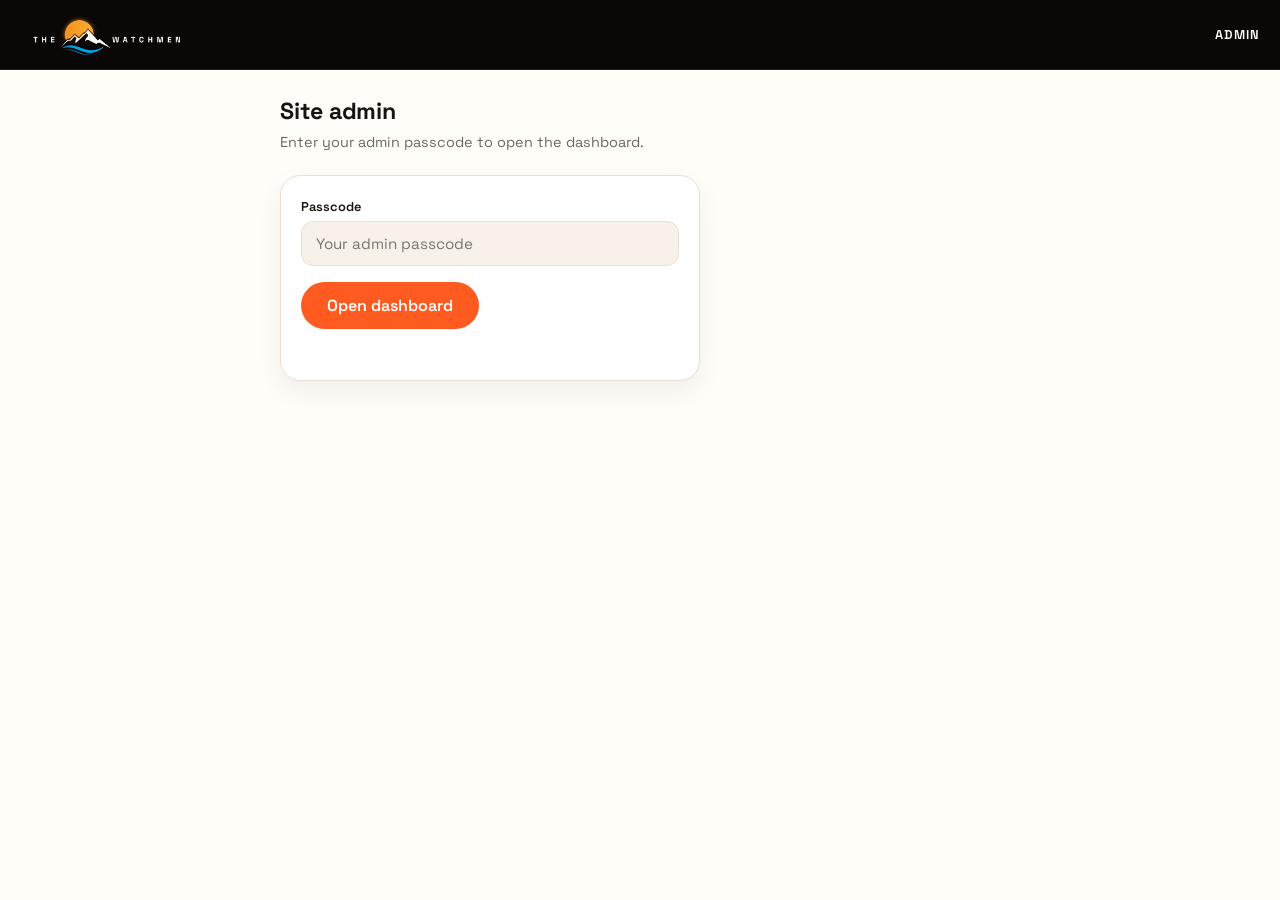
==== admin.html @ b91e2051 "Admin: passcode field as visible text (shared site passcode, not a personal password)" ====
<!DOCTYPE html>
<html lang="en">
<head>
<meta charset="UTF-8">
<meta name="viewport" content="width=device-width, initial-scale=1">
<meta name="robots" content="noindex,nofollow">
<title>Admin · Faith &amp; Fire Crusade</title>
<link rel="preconnect" href="https://fonts.googleapis.com">
<link rel="preconnect" href="https://fonts.gstatic.com" crossorigin>
<link href="https://fonts.googleapis.com/css2?family=Space+Grotesk:wght@400;500;600;700&display=swap" rel="stylesheet">
<style>
:root{--bg:#fffdf8;--ink:#161311;--muted:#6f665e;--line:#eadfd2;--ember:#ff5a1f;--soft:#f7f1e9}
*{margin:0;padding:0;box-sizing:border-box}
body{background:var(--bg);color:var(--ink);font-family:'Space Grotesk',sans-serif;-webkit-font-smoothing:antialiased}
.topbar{background:#0a0806;display:flex;align-items:center;justify-content:space-between;padding:14px 20px;border-bottom:1px solid rgba(255,255,255,.09)}
.topbar img{width:min(42vw,160px);height:auto;display:block}
.topbar .right{display:flex;align-items:center;gap:12px}
.topbar span{color:#fff;font-weight:600;font-size:.8rem;letter-spacing:.08em}
.topbar button{background:none;border:1px solid rgba(255,255,255,.28);color:#fff;border-radius:10px;padding:7px 14px;font-size:.78rem;font-weight:600;cursor:pointer;font-family:inherit}
.wrap{max-width:760px;margin:0 auto;padding:26px 20px 70px}
h1{font-size:1.45rem;font-weight:700;letter-spacing:-.01em}
.sub{color:var(--muted);font-size:.9rem;line-height:1.5;margin:6px 0 22px}
.card{background:#fff;border:1px solid var(--line);border-radius:20px;padding:22px 20px;box-shadow:0 10px 26px rgba(22,19,17,.06);margin-bottom:16px}
label{display:block;font-size:.8rem;font-weight:600;margin:14px 0 6px}
label:first-of-type{margin-top:0}
input,textarea{width:100%;border:1px solid var(--line);border-radius:12px;padding:12px 14px;font:inherit;font-size:.95rem;background:var(--soft);color:var(--ink)}
textarea{min-height:110px;resize:vertical;line-height:1.5}
button{font:inherit;font-weight:600;cursor:pointer;border:none;border-radius:999px;padding:13px 26px;background:var(--ink);color:#fff}
button.ember{background:var(--ember)}
button.mini{padding:7px 14px;font-size:.76rem;background:none;border:1px solid var(--line);color:var(--muted);border-radius:999px}
button.mini:hover{border-color:var(--ember);color:var(--ember)}
.status{margin-top:12px;font-size:.85rem;min-height:1.2em}
.status.ok{color:#1d7a3e}.status.err{color:#c2410c}
.tabs{display:flex;gap:8px;overflow-x:auto;padding:2px 0 4px;margin-bottom:20px}
.tab{border:1px solid var(--line);background:#fff;color:var(--muted);border-radius:999px;padding:9px 18px;font-size:.85rem;white-space:nowrap}
.tab.on{background:var(--ink);color:#fff;border-color:var(--ink)}
.stats{display:grid;grid-template-columns:repeat(2,1fr);gap:12px;margin-bottom:16px}
.stat{background:#fff;border:1px solid var(--line);border-radius:18px;padding:18px}
.stat b{display:block;font-size:2rem;letter-spacing:-.02em}
.stat span{font-size:.78rem;color:var(--muted);font-weight:600}
h2{font-size:1.02rem;font-weight:700;margin:26px 0 10px}
.feed{background:#fff;border:1px solid var(--line);border-radius:16px;padding:6px 16px}
.feed .row{display:flex;justify-content:space-between;gap:10px;padding:11px 0;border-bottom:1px solid var(--line);font-size:.88rem}
.feed .row:last-child{border-bottom:none}
.feed .who b{display:block}
.feed .when{color:var(--muted);font-size:.76rem;white-space:nowrap}
.bar{display:flex;gap:10px;align-items:center;flex-wrap:wrap;margin-bottom:12px}
.bar input{flex:1;min-width:180px}
.table-scroll{overflow-x:auto;border:1px solid var(--line);border-radius:16px;background:#fff}
table{border-collapse:collapse;width:100%;font-size:.84rem}
th{background:var(--soft);text-align:left;padding:10px 12px;font-size:.72rem;letter-spacing:.06em;text-transform:uppercase;color:var(--muted);white-space:nowrap}
td{padding:11px 12px;border-top:1px solid var(--line);vertical-align:top}
td.pr{min-width:180px;line-height:1.45}
td a{color:var(--ink);text-decoration:underline;text-underline-offset:2px}
.count{font-size:.78rem;color:var(--muted);margin-left:auto}
.trow{border:1px solid var(--line);border-radius:14px;padding:14px 16px;margin-bottom:10px;background:#fff}
.trow p{font-size:.9rem;line-height:1.5;margin-bottom:6px}
.trow .who{font-size:.76rem;color:var(--muted)}
.trow.hidden-row{opacity:.55}
.trow .actions{display:flex;gap:8px;justify-content:flex-end;margin-top:10px}
.count-hint{font-size:.74rem;color:var(--muted);text-align:right;margin-top:4px}
.empty{color:var(--muted);font-size:.85rem}
@media(min-width:640px){.stats{grid-template-columns:repeat(4,1fr)}}
</style>
</head>
<body>
<div class="topbar">
  <img src="assets/brand/logo.png" alt="The Watchmen Prayer Network International">
  <div class="right" id="topRight"><span>ADMIN</span></div>
</div>

<div id="gate" style="display:none">
  <div class="wrap">
    <h1>Site admin</h1>
    <p class="sub">Enter your admin passcode to open the dashboard.</p>
    <div class="card" style="max-width:420px">
      <label for="pc">Passcode</label>
      <input id="pc" type="text" autocomplete="off" spellcheck="false" placeholder="Your admin passcode" style="margin-bottom:16px">
      <button class="ember" id="go">Open dashboard</button>
      <div class="status" id="gateStatus"></div>
    </div>
  </div>
</div>

<div id="app" style="display:none">
  <div class="wrap">
    <div class="tabs" id="tabs">
      <button class="tab on" data-tab="ov">Overview</button>
      <button class="tab" data-tab="reg">Registrations</button>
      <button class="tab" data-tab="tst">Testimonies</button>
      <button class="tab" data-tab="ann">Announcement</button>
    </div>

    <section id="tab-ov">
      <div class="stats">
        <div class="stat"><b id="st-total">–</b><span>Registrations</span></div>
        <div class="stat"><b id="st-wa">–</b><span>On WhatsApp group</span></div>
        <div class="stat"><b id="st-pray">–</b><span>Prayer requests</span></div>
        <div class="stat"><b id="st-testi">–</b><span>Testimonies live</span></div>
      </div>
      <h2>Latest signups</h2>
      <div class="feed" id="feed"><div class="row"><span class="empty">Loading…</span></div></div>
    </section>

    <section id="tab-reg" style="display:none">
      <div class="card">
        <h2 style="margin:0 0 14px">Registrations</h2>
        <div class="bar">
          <input id="regSearch" type="text" placeholder="Search name, phone or prayer request…">
          <button class="mini" id="csv">Download CSV</button>
          <span class="count" id="regCount"></span>
        </div>
        <div class="table-scroll">
          <table>
            <thead><tr><th>#</th><th>Name</th><th>Phone</th><th>WhatsApp</th><th>Prayer request</th><th>Registered</th></tr></thead>
            <tbody id="regBody"></tbody>
          </table>
        </div>
        <div class="status" id="regStatus"></div>
      </div>
    </section>

    <section id="tab-tst" style="display:none">
      <div class="card">
        <h2 style="margin:0 0 4px">Post a testimony</h2>
        <label for="tbody">Testimony</label>
        <textarea id="tbody" placeholder="The story, told in the person's own words. How it started and how it ended."></textarea>
        <label for="tname">Person's name (optional)</label>
        <input id="tname" type="text" placeholder="e.g. Mrs Joy Okeke">
        <label for="tchurch">Church or city (optional)</label>
        <input id="tchurch" type="text" placeholder="e.g. Abraka">
        <div style="margin-top:16px"><button class="ember" id="tsave">Post to live site</button></div>
        <div class="status" id="tstatus"></div>
      </div>
      <h2>All testimonies</h2>
      <div id="tlist" class="empty">Loading…</div>
    </section>

    <section id="tab-ann" style="display:none">
      <div class="card">
        <h2 style="margin:0 0 4px">Announcement bar</h2>
        <p class="sub" style="margin-bottom:6px">The short line at the very top of the site. It updates live; visitors see the change on their next page load.</p>
        <label for="annc">Text (240 characters max)</label>
        <textarea id="annc" style="min-height:80px"></textarea>
        <div class="count-hint" id="anncCount"></div>
        <div style="margin-top:10px"><button class="ember" id="anncSave">Update the bar</button></div>
        <div class="status" id="anncStatus"></div>
      </div>
    </section>
  </div>
</div>

<script>
var SB='https://wyffeifapgjyndsickzw.supabase.co/rest/v1';
var K='sb_publishable_-l_aiV-1dwtGWg9wmm3vig_72yl4HgL';
var $=function(id){return document.getElementById(id)};
function esc(t){return (t||'').replace(/[&<>"]/g,function(c){return ({'&':'&amp;','<':'&lt;','>':'&gt;','"':'&quot;'})[c]})}
function H(){return {'apikey':K,'Authorization':'Bearer '+K,'Content-Type':'application/json'}}
function say(id,msg,ok){var el=$(id);el.textContent=msg;el.className='status '+(ok?'ok':'err')}
var PC=null, REGS=[], TESTIS=[];
function rpc(name,body){return fetch(SB+'/rpc/'+name,{method:'POST',headers:H(),body:JSON.stringify(body)}).then(function(r){return r.text().then(function(t){return {ok:r.ok,t:t}})})}
function badPC(t){return /bad passcode/i.test(t||'')}
function when(iso){var d=new Date(iso);return d?d.toLocaleDateString('en-GB',{day:'2-digit',month:'short'})+' '+d.toLocaleTimeString('en-GB',{hour:'2-digit',minute:'2-digit'}):''}

function login(){
  var v=$('pc').value.trim(); if(!v){say('gateStatus','Enter your passcode.');return}
  say('gateStatus','Opening…',true);
  rpc('list_registrations',{p_passcode:v}).then(function(res){
    if(res.ok){PC=v;sessionStorage.setItem('ffAdmin',PC);openApp()}
    else{var m='Wrong passcode.';try{m=JSON.parse(res.t).message}catch(e){}say('gateStatus',badPC(m)?'Wrong passcode.':m)}
  }).catch(function(){say('gateStatus','Could not reach the server. Check your connection.')});
}
function logout(){sessionStorage.removeItem('ffAdmin');location.reload()}
function openApp(){
  $('gate').style.display='none';$('app').style.display='block';
  $('topRight').innerHTML='<span>ADMIN</span><button id="out">Sign out</button>';
  $('out').addEventListener('click',logout);
  loadAll();
}
function loadAll(){
  rpc('list_registrations',{p_passcode:PC}).then(function(res){
    if(res.ok){try{REGS=JSON.parse(res.t)||[]}catch(e){REGS=[]}renderRegs();renderFeed()}
    else{var m='';try{m=JSON.parse(res.t).message}catch(e){}say('regStatus',badPC(m)?'Wrong passcode. Sign out and back in.':m)}
  }).catch(function(){say('regStatus','Could not load registrations.')});
  rpc('list_testimonies',{p_passcode:PC}).then(function(res){
    if(res.ok){try{TESTIS=JSON.parse(res.t)||[]}catch(e){TESTIS=[]}renderTestis()}
  }).catch(function(){});
  fetch(SB+'/site_meta?select=value&key=eq.announcement',{headers:{'apikey':K,'Authorization':'Bearer '+K}})
  .then(function(r){return r.ok?r.json():[]})
  .then(function(rows){var v=rows&&rows[0]&&rows[0].value;if(v!=null){$('annc').value=v;anncCount()}}).catch(function(){});
}
function anncCount(){$('anncCount').textContent=$('annc').value.length+' / 240'}
function renderStats(){
  $('st-total').textContent=REGS.length;
  $('st-wa').textContent=REGS.filter(function(r){return r.whatsapp_group===true}).length;
  $('st-pray').textContent=REGS.filter(function(r){return (r.prayer_request||'').trim()}).length;
  $('st-testi').textContent=TESTIS.filter(function(t){return t.approved}).length;
}
function renderFeed(){
  renderStats();
  var el=$('feed');
  if(!REGS.length){el.innerHTML='<div class="row"><span class="empty">No registrations yet. New signups appear here the moment someone registers.</span></div>';return}
  el.innerHTML=REGS.slice(0,5).map(function(r){
    return '<div class="row"><div class="who"><b>'+esc(r.full_name)+'</b>'+(r.prayer_request?'<span>Prayer: '+esc(r.prayer_request.slice(0,60))+(r.prayer_request.length>60?'…':'')+'</span>':'')+'</div><span class="when">'+when(r.created_at)+'</span></div>';
  }).join('');
}
function regFiltered(){
  var q=($('regSearch').value||'').toLowerCase();
  if(!q)return REGS;
  return REGS.filter(function(r){return ((r.full_name||'')+' '+(r.phone||'')+' '+(r.prayer_request||'')).toLowerCase().indexOf(q)>-1});
}
function renderRegs(){
  renderStats();
  var rows=regFiltered(), el=$('regBody');
  $('regCount').textContent=rows.length+(rows.length===1?' person':' people');
  if(!rows.length){el.innerHTML='<tr><td colspan="6" class="empty" style="border:none;padding:18px 12px">'+(REGS.length?'No match for that search.':'No registrations yet.')+'</td></tr>';return}
  el.innerHTML=rows.map(function(r,i){
    return '<tr><td>'+(i+1)+'</td><td><b>'+esc(r.full_name)+'</b></td><td><a href="tel:'+(r.phone||'').replace(/[^\d+]/g,'')+'">'+esc(r.phone)+'</a></td><td>'+(r.whatsapp_group===true?'Yes':'No')+'</td><td class="pr">'+esc(r.prayer_request||'—')+'</td><td>'+when(r.created_at)+'</td></tr>';
  }).join('');
}
function csv(){
  var q=function(v){return '"'+String(v==null?'':v).replace(/"/g,'""')+'"'};
  var lines=[['Name','Phone','WhatsApp group','Prayer request','Registered'].map(q).join(',')];
  REGS.forEach(function(r){lines.push([r.full_name,r.phone,r.whatsapp_group===true?'Yes':'No',r.prayer_request||'',r.created_at].map(q).join(','))});
  var a=document.createElement('a');
  a.href=URL.createObjectURL(new Blob(["\ufeff"+lines.join('\r\n')],{type:'text/csv'}));
  a.download='faithandfire-registrations.csv';a.click();
}
function renderTestis(){
  renderStats();
  var el=$('tlist');
  if(!TESTIS.length){el.innerHTML='Nothing posted yet. The site shows its placeholder cards until you post the first one.';el.className='empty';return}
  el.className='';
  el.innerHTML=TESTIS.map(function(t){
    return '<div class="trow'+(t.approved?'':' hidden-row')+'"><p>'+esc(t.body)+'</p><div class="who">'+esc(t.person_name||'Name withheld')+(t.church?' · '+esc(t.church):'')+' · '+when(t.created_at)+(t.approved?'':' · hidden from the site')+'</div><div class="actions"><button class="mini" data-tog="'+t.id+'">'+(t.approved?'Hide':'Show')+'</button><button class="mini" data-del="'+t.id+'">Delete</button></div></div>';
  }).join('');
}
function act(name,body,statusId,done){
  rpc(name,body).then(function(res){
    if(res.ok){done&&done(res)}
    else{var m='Something went wrong.';try{m=JSON.parse(res.t).message}catch(e){}
      say(statusId,badPC(m)?'Wrong passcode.':m)}
  }).catch(function(){say(statusId,'Could not reach the server. Check your connection.')});
}
$('go').addEventListener('click',login);
$('pc').addEventListener('keydown',function(e){if(e.key==='Enter')login()});
$('regSearch').addEventListener('input',renderRegs);
$('csv').addEventListener('click',csv);
$('annc').addEventListener('input',anncCount);
$('tsave').addEventListener('click',function(){
  var b=$('tbody').value.trim(); if(b.length<5){say('tstatus','The testimony text is too short.');return}
  say('tstatus','Posting…',true);
  act('add_testimony',{p_passcode:PC,p_body:b,p_name:$('tname').value.trim(),p_church:$('tchurch').value.trim()},'tstatus',function(){
    say('tstatus','Posted. It is live on the site now.',true);$('tbody').value='';
    rpc('list_testimonies',{p_passcode:PC}).then(function(res){if(res.ok){try{TESTIS=JSON.parse(res.t)||[]}catch(e){}renderTestis()}});
  });
});
$('tlist').addEventListener('click',function(e){
  var tog=e.target.closest('[data-tog]'),del=e.target.closest('[data-del]');if(!tog&&!del)return;
  if(del&&!confirm('Delete this testimony from the live site?'))return;
  if(tog){act('toggle_testimony',{p_passcode:PC,p_id:tog.getAttribute('data-tog')},'tstatus',function(){rpc('list_testimonies',{p_passcode:PC}).then(function(res){if(res.ok){try{TESTIS=JSON.parse(res.t)||[]}catch(e){}renderTestis()}})})}
  else{act('delete_testimony',{p_passcode:PC,p_id:del.getAttribute('data-del')},'tstatus',function(){say('tstatus','Deleted.',true);TESTIS=TESTIS.filter(function(t){return t.id!==del.getAttribute('data-del')});renderTestis()})}
});
$('anncSave').addEventListener('click',function(){
  say('anncStatus','Updating…',true);
  act('set_announcement',{p_passcode:PC,p_text:$('annc').value},'anncStatus',function(){say('anncStatus','Updated. The bar on the site now reads this.',true)});
});
$('tabs').addEventListener('click',function(e){
  var b=e.target.closest('.tab');if(!b)return;
  document.querySelectorAll('.tab').forEach(function(x){x.classList.toggle('on',x===b)});
  ['ov','reg','tst','ann'].forEach(function(id){$('tab-'+id).style.display=(id===b.getAttribute('data-tab'))?'block':'none'});
});
var saved=sessionStorage.getItem('ffAdmin');
if(saved){PC=saved;$('gate').style.display='none';openApp()}else{$('gate').style.display='block'}
</script>
</body>
</html>
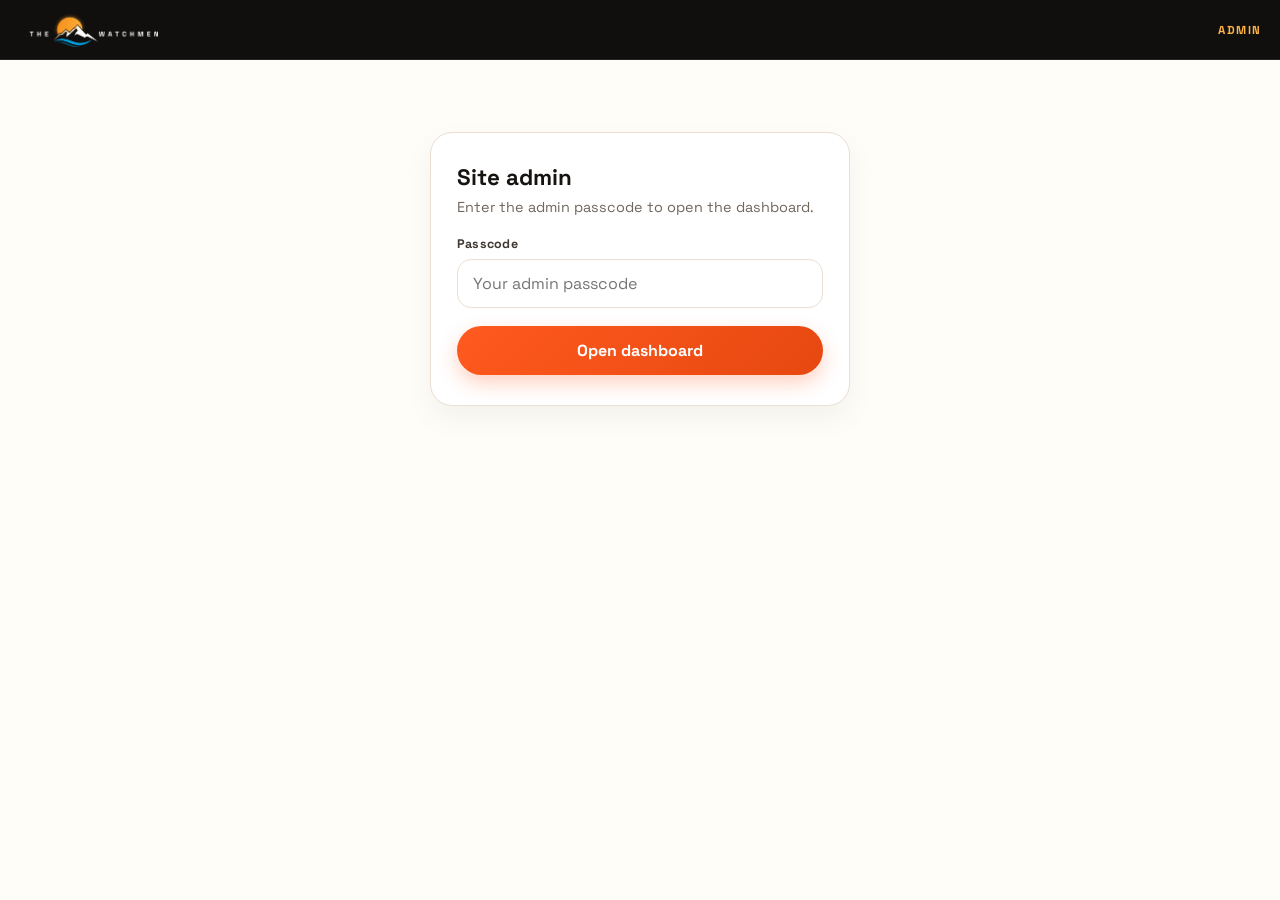
==== commit 2169d427: "Admin: full dashboard redesign - brand-matched UI, human slot names, mobile card registrations, stat" ====
--- a/admin.html
+++ b/admin.html
@@ -9,58 +9,140 @@
 <link rel="preconnect" href="https://fonts.gstatic.com" crossorigin>
 <link href="https://fonts.googleapis.com/css2?family=Space+Grotesk:wght@400;500;600;700&display=swap" rel="stylesheet">
 <style>
-:root{--bg:#fffdf8;--ink:#161311;--muted:#6f665e;--line:#eadfd2;--ember:#ff5a1f;--soft:#f7f1e9}
+:root{--bg:#fffdf8;--ink:#161311;--muted:#6f665e;--line:#eadfd2;--ember:#ff5a1f;--ember-deep:#e6480f;--gold:#ffb347;--soft:#f7f1e9;--topbar:60px}
 *{margin:0;padding:0;box-sizing:border-box}
+html{-webkit-text-size-adjust:100%}
 body{background:var(--bg);color:var(--ink);font-family:'Space Grotesk',sans-serif;-webkit-font-smoothing:antialiased}
-.topbar{background:#0a0806;display:flex;align-items:center;justify-content:space-between;padding:14px 20px;border-bottom:1px solid rgba(255,255,255,.09)}
-.topbar img{width:min(42vw,160px);height:auto;display:block}
+::selection{background:rgba(255,90,31,.18)}
+
+/* ---- top bar ---- */
+.topbar{position:sticky;top:0;z-index:60;background:rgba(10,8,6,.97);display:flex;align-items:center;justify-content:space-between;padding:10px 18px;border-bottom:1px solid rgba(255,255,255,.09);height:var(--topbar)}
+.topbar img{width:min(36vw,140px);height:auto;display:block}
 .topbar .right{display:flex;align-items:center;gap:12px}
-.topbar span{color:#fff;font-weight:600;font-size:.8rem;letter-spacing:.08em}
-.topbar button{background:none;border:1px solid rgba(255,255,255,.28);color:#fff;border-radius:10px;padding:7px 14px;font-size:.78rem;font-weight:600;cursor:pointer;font-family:inherit}
-.wrap{max-width:760px;margin:0 auto;padding:26px 20px 70px}
-h1{font-size:1.45rem;font-weight:700;letter-spacing:-.01em}
-.sub{color:var(--muted);font-size:.9rem;line-height:1.5;margin:6px 0 22px}
-.card{background:#fff;border:1px solid var(--line);border-radius:20px;padding:22px 20px;box-shadow:0 10px 26px rgba(22,19,17,.06);margin-bottom:16px}
-label{display:block;font-size:.8rem;font-weight:600;margin:14px 0 6px}
+.topbar span{color:#ffb347;font-weight:700;font-size:.72rem;letter-spacing:.14em}
+.topbar button{background:none;border:1px solid rgba(255,255,255,.3);color:#fff;border-radius:999px;padding:8px 16px;font-size:.78rem;font-weight:600;cursor:pointer;font-family:inherit;transition:.18s}
+.topbar button:hover{border-color:#fff}
+
+/* ---- page shell ---- */
+.wrap{max-width:840px;margin:0 auto;padding:24px 18px 90px}
+.pagehead h1{font-size:1.5rem;font-weight:700;letter-spacing:-.01em}
+.pagehead .sub{color:var(--muted);font-size:.88rem;margin-top:5px}
+.sub{color:var(--muted);font-size:.9rem;line-height:1.55}
+.card{background:#fff;border:1px solid var(--line);border-radius:22px;padding:24px 20px;box-shadow:0 12px 30px rgba(22,19,17,.05);margin-bottom:16px}
+label{display:block;font-size:.78rem;font-weight:700;letter-spacing:.02em;margin:16px 0 7px;color:#3d3730}
 label:first-of-type{margin-top:0}
-input,textarea{width:100%;border:1px solid var(--line);border-radius:12px;padding:12px 14px;font:inherit;font-size:.95rem;background:var(--soft);color:var(--ink)}
-textarea{min-height:110px;resize:vertical;line-height:1.5}
-button{font:inherit;font-weight:600;cursor:pointer;border:none;border-radius:999px;padding:13px 26px;background:var(--ink);color:#fff}
-button.ember{background:var(--ember)}
-button.mini{padding:7px 14px;font-size:.76rem;background:none;border:1px solid var(--line);color:var(--muted);border-radius:999px}
+input,textarea{width:100%;border:1.5px solid var(--line);border-radius:14px;padding:13px 15px;font:inherit;font-size:1rem;background:#fff;color:var(--ink);transition:border-color .15s, box-shadow .15s}
+input:focus,textarea:focus{outline:none;border-color:var(--ember);box-shadow:0 0 0 3px rgba(255,90,31,.14)}
+textarea{min-height:110px;resize:vertical;line-height:1.55}
+button{font:inherit;font-weight:700;cursor:pointer;border:none;border-radius:999px;padding:14px 28px;background:var(--ink);color:#fff;transition:transform .12s, box-shadow .18s, background .18s}
+button:active{transform:scale(.97)}
+button.ember{background:linear-gradient(135deg,var(--ember),var(--ember-deep));box-shadow:0 8px 20px rgba(255,90,31,.28)}
+button.ember:hover{box-shadow:0 10px 24px rgba(255,90,31,.4)}
+button.mini{padding:9px 15px;font-size:.78rem;background:none;border:1.5px solid var(--line);color:var(--muted);border-radius:999px;font-weight:600;min-height:38px}
 button.mini:hover{border-color:var(--ember);color:var(--ember)}
-.status{margin-top:12px;font-size:.85rem;min-height:1.2em}
-.status.ok{color:#1d7a3e}.status.err{color:#c2410c}
-.tabs{display:flex;gap:8px;overflow-x:auto;padding:2px 0 4px;margin-bottom:20px}
-.tab{border:1px solid var(--line);background:#fff;color:var(--muted);border-radius:999px;padding:9px 18px;font-size:.85rem;white-space:nowrap}
-.tab.on{background:var(--ink);color:#fff;border-color:var(--ink)}
-.stats{display:grid;grid-template-columns:repeat(2,1fr);gap:12px;margin-bottom:16px}
-.stat{background:#fff;border:1px solid var(--line);border-radius:18px;padding:18px}
-.stat b{display:block;font-size:2rem;letter-spacing:-.02em}
-.stat span{font-size:.78rem;color:var(--muted);font-weight:600}
-h2{font-size:1.02rem;font-weight:700;margin:26px 0 10px}
-.feed{background:#fff;border:1px solid var(--line);border-radius:16px;padding:6px 16px}
-.feed .row{display:flex;justify-content:space-between;gap:10px;padding:11px 0;border-bottom:1px solid var(--line);font-size:.88rem}
+button.upbtn{border-color:var(--ember);color:var(--ember-deep)}
+button.upbtn:hover{background:var(--ember);color:#fff}
+button.togbtn{border-color:#d9a53f;color:#9a6b12}
+button.togbtn:hover{border-color:#9a6b12;background:#fdf6e8;color:#9a6b12}
+button.delbtn{border-color:#e7b7ab;color:#b3400f}
+button.delbtn:hover{border-color:#b3400f;background:#fdf0e9;color:#b3400f}
+button:focus-visible{outline:2px solid var(--ember);outline-offset:2px}
+
+/* ---- status pills ---- */
+.status:empty{display:none}
+.status{margin-top:14px;font-size:.85rem;min-height:1.2em;display:inline-flex;align-items:flex-start;gap:8px;padding:10px 15px;border-radius:12px;line-height:1.4}
+.status.ok{background:#edf6ee;color:#1d7a3e}
+.status.err{background:#fdf0e9;color:#c2410c}
+.status.ok::before{content:'✓';font-weight:700}
+.status.err::before{content:'!';font-weight:700}
+
+/* ---- tabs ---- */
+.tabs{display:flex;gap:8px;overflow-x:auto;padding:10px 2px 12px;margin:0 -2px 18px;position:sticky;top:calc(var(--topbar) + 6px);background:linear-gradient(var(--bg) 78%,rgba(255,253,248,0));z-index:50;-webkit-overflow-scrolling:touch;scrollbar-width:none}
+.tabs::-webkit-scrollbar{display:none}
+.tab{flex:none;display:inline-flex;align-items:center;gap:7px;border:1.5px solid var(--line);background:#fff;color:var(--muted);border-radius:999px;padding:11px 18px;font-size:.87rem;font-weight:600;white-space:nowrap}
+.tab svg{width:15px;height:15px;flex:none;opacity:.85}
+.tab:hover{border-color:#c9bcb0;color:var(--ink)}
+.tab.on{background:var(--ink);color:#fff;border-color:var(--ink);box-shadow:0 6px 16px rgba(22,19,17,.18)}
+.tab.on svg{opacity:1}
+
+/* ---- overview ---- */
+.stats{display:grid;grid-template-columns:repeat(2,1fr);gap:12px;margin-bottom:8px}
+.stat{background:#fff;border:1px solid var(--line);border-radius:18px;padding:18px 18px 16px;position:relative;overflow:hidden}
+.stat::after{content:'';position:absolute;left:18px;right:auto;bottom:14px;width:26px;height:4px;border-radius:99px;background:var(--ember)}
+.stat:nth-child(2)::after{background:var(--gold)}
+.stat:nth-child(3)::after{background:#c9bcb0}
+.stat:nth-child(4)::after{background:#1d7a3e}
+.stat b{display:block;font-size:2.1rem;font-weight:700;letter-spacing:-.02em;line-height:1.1;margin-bottom:14px}
+.stat span{font-size:.72rem;color:var(--muted);font-weight:700;letter-spacing:.05em;text-transform:uppercase}
+.sechead{display:flex;align-items:baseline;justify-content:space-between;gap:12px;margin:26px 0 10px}
+h2{font-size:1.02rem;font-weight:700}
+.feed{background:#fff;border:1px solid var(--line);border-radius:18px;padding:6px 16px}
+.feed .row{display:flex;justify-content:space-between;gap:12px;padding:12px 0;border-bottom:1px solid var(--line);font-size:.88rem;align-items:baseline}
 .feed .row:last-child{border-bottom:none}
-.feed .who b{display:block}
-.feed .when{color:var(--muted);font-size:.76rem;white-space:nowrap}
+.feed .who b{display:block;font-size:.92rem}
+.feed .who span{color:var(--muted);font-size:.8rem}
+.feed .when{color:var(--muted);font-size:.74rem;white-space:nowrap}
+
+/* ---- registrations ---- */
 .bar{display:flex;gap:10px;align-items:center;flex-wrap:wrap;margin-bottom:12px}
 .bar input{flex:1;min-width:180px}
-.table-scroll{overflow-x:auto;border:1px solid var(--line);border-radius:16px;background:#fff}
+.table-scroll{overflow-x:auto;border:1px solid var(--line);border-radius:18px;background:#fff}
 table{border-collapse:collapse;width:100%;font-size:.84rem}
-th{background:var(--soft);text-align:left;padding:10px 12px;font-size:.72rem;letter-spacing:.06em;text-transform:uppercase;color:var(--muted);white-space:nowrap}
-td{padding:11px 12px;border-top:1px solid var(--line);vertical-align:top}
-td.pr{min-width:180px;line-height:1.45}
-td a{color:var(--ink);text-decoration:underline;text-underline-offset:2px}
-.count{font-size:.78rem;color:var(--muted);margin-left:auto}
-.trow{border:1px solid var(--line);border-radius:14px;padding:14px 16px;margin-bottom:10px;background:#fff}
-.trow p{font-size:.9rem;line-height:1.5;margin-bottom:6px}
-.trow .who{font-size:.76rem;color:var(--muted)}
-.trow.hidden-row{opacity:.55}
-.trow .actions{display:flex;gap:8px;justify-content:flex-end;margin-top:10px}
-.count-hint{font-size:.74rem;color:var(--muted);text-align:right;margin-top:4px}
+th{background:var(--soft);text-align:left;padding:11px 14px;font-size:.7rem;letter-spacing:.07em;text-transform:uppercase;color:var(--muted);white-space:nowrap}
+td{padding:12px 14px;border-top:1px solid var(--line);vertical-align:top}
+td.pr{min-width:180px;line-height:1.5}
+td a{color:var(--ember-deep);font-weight:600;text-decoration:underline;text-underline-offset:3px}
+.count{font-size:.78rem;color:var(--muted);font-weight:600}
 .empty{color:var(--muted);font-size:.85rem}
+
+/* ---- testimonies ---- */
+.trow{border:1px solid var(--line);border-radius:16px;padding:16px 18px;margin-bottom:10px;background:#fff}
+.trow p{font-size:.9rem;line-height:1.55;margin-bottom:8px}
+.trow .who{font-size:.75rem;color:var(--muted)}
+.trow.hidden-row{opacity:.55;background:var(--soft)}
+.trow .actions{display:flex;gap:8px;justify-content:flex-end;margin-top:12px}
+.count-hint{font-size:.74rem;color:var(--muted);text-align:right;margin-top:5px}
+
+/* ---- photos ---- */
+.pgrid{display:grid;grid-template-columns:repeat(2,1fr);gap:12px}
+.pcard{border:1px solid var(--line);border-radius:18px;padding:10px;background:#fff}
+.pcard img{width:100%;height:120px;object-fit:cover;border-radius:12px;background:var(--soft)}
+.pcard .pl{display:flex;justify-content:space-between;align-items:center;gap:8px;margin-top:9px;font-size:.8rem;font-weight:600;min-height:20px}
+.pcard .pl span{overflow:hidden;text-overflow:ellipsis;white-space:nowrap}
+.ovb{font-style:normal;font-size:.6rem;color:#1d7a3e;font-weight:700;letter-spacing:.05em;text-transform:uppercase;background:#edf6ee;border-radius:999px;padding:3px 8px;flex:none}
+.pcard .btns{display:flex;gap:6px;margin-top:9px}
+.pcard .btns button{padding:8px 12px;font-size:.74rem;border-radius:999px;flex:1}
+
+/* ---- shirt offer ---- */
+.chk{display:flex;align-items:center;gap:10px;margin:16px 0}
+.chk input{width:19px;height:19px;accent-color:var(--ember)}
+.chk label{margin:0;font-size:.9rem}
+.simgrow{display:flex;gap:12px;align-items:center;margin-top:2px}
+.simgrow img{width:110px;height:110px;object-fit:cover;border-radius:14px;background:var(--soft);border:1px solid var(--line)}
+
+/* ---- gate ---- */
+.gate-wrap{display:flex;justify-content:center;padding-top:8vh}
+.gate-card{max-width:420px;width:100%;text-align:left;padding:30px 26px}
+.gate-card h1{font-size:1.4rem;margin-bottom:4px}
+.gate-card .sub{margin-bottom:18px}
 @media(min-width:640px){.stats{grid-template-columns:repeat(4,1fr)}}
+
+/* ---- phones: registrations become cards ---- */
+@media(max-width:639px){
+ .table-scroll{border:none;background:none;overflow:visible}
+ table,tbody,tr,td{display:block;width:100%}
+ thead{display:none}
+ tr{background:#fff;border:1px solid var(--line);border-radius:16px;padding:14px 16px;margin-bottom:10px;box-shadow:0 4px 14px rgba(22,19,17,.04)}
+ td{border:none;padding:5px 0;display:flex;justify-content:space-between;align-items:baseline;gap:14px}
+ td:first-child{display:none}
+ td::before{content:attr(data-label);color:var(--muted);font-size:.68rem;font-weight:700;text-transform:uppercase;letter-spacing:.06em;flex:none}
+ td.pr{display:block}
+ td.pr::before{display:block;margin-bottom:3px}
+ td b{font-size:.95rem}
+ .stat b{font-size:1.7rem}
+ .card{padding:20px 16px}
+ .tab{padding:11px 15px}
+}
 </style>
 </head>
 <body>
@@ -70,13 +152,13 @@
 </div>
 
 <div id="gate" style="display:none">
-  <div class="wrap">
-    <h1>Site admin</h1>
-    <p class="sub">Enter your admin passcode to open the dashboard.</p>
-    <div class="card" style="max-width:420px">
+  <div class="wrap gate-wrap">
+    <div class="card gate-card">
+      <h1>Site admin</h1>
+      <p class="sub">Enter the admin passcode to open the dashboard.</p>
       <label for="pc">Passcode</label>
-      <input id="pc" type="text" autocomplete="off" spellcheck="false" placeholder="Your admin passcode" style="margin-bottom:16px">
-      <button class="ember" id="go">Open dashboard</button>
+      <input id="pc" type="text" autocomplete="off" spellcheck="false" placeholder="Your admin passcode" style="margin-bottom:18px">
+      <button class="ember" id="go" style="width:100%">Open dashboard</button>
       <div class="status" id="gateStatus"></div>
     </div>
   </div>
@@ -84,11 +166,17 @@
 
 <div id="app" style="display:none">
   <div class="wrap">
+    <div class="pagehead">
+      <h1>Dashboard</h1>
+      <p class="sub">Faith &amp; Fire Crusade · Sun Dec 6 – Tue Dec 8 · 4:30pm daily · Abraka</p>
+    </div>
     <div class="tabs" id="tabs">
-      <button class="tab on" data-tab="ov">Overview</button>
-      <button class="tab" data-tab="reg">Registrations</button>
-      <button class="tab" data-tab="tst">Testimonies</button>
-      <button class="tab" data-tab="ann">Announcement</button>
+      <button class="tab on" data-tab="ov"><svg viewBox="0 0 24 24" fill="none" stroke="currentColor" stroke-width="2" stroke-linecap="round" stroke-linejoin="round"><rect x="3" y="3" width="7" height="7" rx="1.5"/><rect x="14" y="3" width="7" height="7" rx="1.5"/><rect x="3" y="14" width="7" height="7" rx="1.5"/><rect x="14" y="14" width="7" height="7" rx="1.5"/></svg>Overview</button>
+      <button class="tab" data-tab="reg"><svg viewBox="0 0 24 24" fill="none" stroke="currentColor" stroke-width="2" stroke-linecap="round" stroke-linejoin="round"><path d="M16 21v-2a4 4 0 0 0-4-4H6a4 4 0 0 0-4 4v2"/><circle cx="9" cy="7" r="4"/><path d="M22 21v-2a4 4 0 0 0-3-3.87"/><path d="M16 3.13a4 4 0 0 1 0 7.75"/></svg>Registrations</button>
+      <button class="tab" data-tab="tst"><svg viewBox="0 0 24 24" fill="none" stroke="currentColor" stroke-width="2" stroke-linecap="round" stroke-linejoin="round"><path d="M21 15a2 2 0 0 1-2 2H7l-4 4V5a2 2 0 0 1 2-2h14a2 2 0 0 1 2 2z"/></svg>Testimonies</button>
+      <button class="tab" data-tab="photo"><svg viewBox="0 0 24 24" fill="none" stroke="currentColor" stroke-width="2" stroke-linecap="round" stroke-linejoin="round"><rect x="3" y="3" width="18" height="18" rx="2"/><circle cx="8.5" cy="8.5" r="1.5"/><path d="m21 15-5-5L5 21"/></svg>Photos</button>
+      <button class="tab" data-tab="shirt"><svg viewBox="0 0 24 24" fill="none" stroke="currentColor" stroke-width="2" stroke-linecap="round" stroke-linejoin="round"><path d="M20.59 13.41 12 22l-9-9V4a1 1 0 0 1 1-1h9l8.59 8.59a2 2 0 0 1 0 2.82z"/><circle cx="7" cy="7" r="1.5"/></svg>Shirt offer</button>
+      <button class="tab" data-tab="ann"><svg viewBox="0 0 24 24" fill="none" stroke="currentColor" stroke-width="2" stroke-linecap="round" stroke-linejoin="round"><path d="m3 11 18-7v16l-18-7z"/><path d="M7 13v6a2 2 0 0 0 4 0v-4"/></svg>Announcement</button>
     </div>
 
     <section id="tab-ov">
@@ -98,18 +186,18 @@
         <div class="stat"><b id="st-pray">–</b><span>Prayer requests</span></div>
         <div class="stat"><b id="st-testi">–</b><span>Testimonies live</span></div>
       </div>
-      <h2>Latest signups</h2>
+      <div class="sechead"><h2>Latest signups</h2><button class="mini" id="refresh">Refresh</button></div>
       <div class="feed" id="feed"><div class="row"><span class="empty">Loading…</span></div></div>
     </section>
 
     <section id="tab-reg" style="display:none">
       <div class="card">
-        <h2 style="margin:0 0 14px">Registrations</h2>
+        <h2 style="margin-bottom:14px">Registrations</h2>
         <div class="bar">
           <input id="regSearch" type="text" placeholder="Search name, phone or prayer request…">
           <button class="mini" id="csv">Download CSV</button>
-          <span class="count" id="regCount"></span>
         </div>
+        <span class="count" id="regCount" style="display:block;margin-bottom:10px"></span>
         <div class="table-scroll">
           <table>
             <thead><tr><th>#</th><th>Name</th><th>Phone</th><th>WhatsApp</th><th>Prayer request</th><th>Registered</th></tr></thead>
@@ -122,28 +210,60 @@
 
     <section id="tab-tst" style="display:none">
       <div class="card">
-        <h2 style="margin:0 0 4px">Post a testimony</h2>
+        <h2 style="margin-bottom:4px">Post a testimony</h2>
         <label for="tbody">Testimony</label>
         <textarea id="tbody" placeholder="The story, told in the person's own words. How it started and how it ended."></textarea>
         <label for="tname">Person's name (optional)</label>
         <input id="tname" type="text" placeholder="e.g. Mrs Joy Okeke">
         <label for="tchurch">Church or city (optional)</label>
         <input id="tchurch" type="text" placeholder="e.g. Abraka">
-        <div style="margin-top:16px"><button class="ember" id="tsave">Post to live site</button></div>
+        <div style="margin-top:18px"><button class="ember" id="tsave">Post to live site</button></div>
         <div class="status" id="tstatus"></div>
       </div>
-      <h2>All testimonies</h2>
+      <div class="sechead"><h2>All testimonies</h2></div>
       <div id="tlist" class="empty">Loading…</div>
+    </section>
+
+    <section id="tab-photo" style="display:none">
+      <div class="card">
+        <h2 style="margin-bottom:4px">Site photos</h2>
+        <p class="sub" style="margin-bottom:14px">Replace any photo on the live site. Pick a slot, upload the new picture, and visitors see it on their next page load. Revert puts the original back.</p>
+        <div class="pgrid" id="pgrid">Loading…</div>
+        <div class="status" id="pstatus"></div>
+      </div>
+    </section>
+
+    <section id="tab-shirt" style="display:none">
+      <div class="card">
+        <h2 style="margin-bottom:4px">Shirt offer popup</h2>
+        <p class="sub" style="margin-bottom:0">This appears as a popup 4 minutes after someone opens the site, once per visit.</p>
+        <div class="chk"><input type="checkbox" id="sOn" checked><label for="sOn">Show the popup on the site</label></div>
+        <label for="sTitle">Title</label>
+        <input id="sTitle" type="text" placeholder="FFC '26 Merch is here">
+        <label for="sPrice">Price</label>
+        <input id="sPrice" type="text" placeholder="N8,500">
+        <label for="sNote">Details line (sizes, colours, payment, call)</label>
+        <input id="sNote" type="text">
+        <label for="sLink">WhatsApp order link</label>
+        <input id="sLink" type="text" placeholder="https://wa.me/2347046031599">
+        <label for="sImgFile">Popup image</label>
+        <div class="simgrow">
+          <img id="sImgPrev" style="display:none" alt="">
+          <input id="sImgFile" type="file" accept="image/*" style="max-width:280px">
+        </div>
+        <div style="margin-top:18px"><button class="ember" id="sSave">Save shirt offer</button></div>
+        <div class="status" id="sStatus"></div>
+      </div>
     </section>
 
     <section id="tab-ann" style="display:none">
       <div class="card">
-        <h2 style="margin:0 0 4px">Announcement bar</h2>
+        <h2 style="margin-bottom:4px">Announcement bar</h2>
         <p class="sub" style="margin-bottom:6px">The short line at the very top of the site. It updates live; visitors see the change on their next page load.</p>
         <label for="annc">Text (240 characters max)</label>
         <textarea id="annc" style="min-height:80px"></textarea>
         <div class="count-hint" id="anncCount"></div>
-        <div style="margin-top:10px"><button class="ember" id="anncSave">Update the bar</button></div>
+        <div style="margin-top:12px"><button class="ember" id="anncSave">Update the bar</button></div>
         <div class="status" id="anncStatus"></div>
       </div>
     </section>
@@ -151,6 +271,7 @@
 </div>
 
 <script>
+
 var SB='https://wyffeifapgjyndsickzw.supabase.co/rest/v1';
 var K='sb_publishable_-l_aiV-1dwtGWg9wmm3vig_72yl4HgL';
 var $=function(id){return document.getElementById(id)};
@@ -188,6 +309,7 @@
   fetch(SB+'/site_meta?select=value&key=eq.announcement',{headers:{'apikey':K,'Authorization':'Bearer '+K}})
   .then(function(r){return r.ok?r.json():[]})
   .then(function(rows){var v=rows&&rows[0]&&rows[0].value;if(v!=null){$('annc').value=v;anncCount()}}).catch(function(){});
+  loadPhotos();loadShirt();
 }
 function anncCount(){$('anncCount').textContent=$('annc').value.length+' / 240'}
 function renderStats(){
@@ -215,7 +337,7 @@
   $('regCount').textContent=rows.length+(rows.length===1?' person':' people');
   if(!rows.length){el.innerHTML='<tr><td colspan="6" class="empty" style="border:none;padding:18px 12px">'+(REGS.length?'No match for that search.':'No registrations yet.')+'</td></tr>';return}
   el.innerHTML=rows.map(function(r,i){
-    return '<tr><td>'+(i+1)+'</td><td><b>'+esc(r.full_name)+'</b></td><td><a href="tel:'+(r.phone||'').replace(/[^\d+]/g,'')+'">'+esc(r.phone)+'</a></td><td>'+(r.whatsapp_group===true?'Yes':'No')+'</td><td class="pr">'+esc(r.prayer_request||'—')+'</td><td>'+when(r.created_at)+'</td></tr>';
+    return '<tr><td>'+(i+1)+'</td><td data-label="Name"><b>'+esc(r.full_name)+'</b></td><td data-label="Phone"><a href="tel:'+(r.phone||'').replace(/[^\d+]/g,'')+'">'+esc(r.phone)+'</a></td><td data-label="WhatsApp group">'+(r.whatsapp_group===true?'Yes':'No')+'</td><td class="pr" data-label="Prayer request">'+esc(r.prayer_request||'—')+'</td><td data-label="Registered">'+when(r.created_at)+'</td></tr>';
   }).join('');
 }
 function csv(){
@@ -232,7 +354,7 @@
   if(!TESTIS.length){el.innerHTML='Nothing posted yet. The site shows its placeholder cards until you post the first one.';el.className='empty';return}
   el.className='';
   el.innerHTML=TESTIS.map(function(t){
-    return '<div class="trow'+(t.approved?'':' hidden-row')+'"><p>'+esc(t.body)+'</p><div class="who">'+esc(t.person_name||'Name withheld')+(t.church?' · '+esc(t.church):'')+' · '+when(t.created_at)+(t.approved?'':' · hidden from the site')+'</div><div class="actions"><button class="mini" data-tog="'+t.id+'">'+(t.approved?'Hide':'Show')+'</button><button class="mini" data-del="'+t.id+'">Delete</button></div></div>';
+    return '<div class="trow'+(t.approved?'':' hidden-row')+'"><p>'+esc(t.body)+'</p><div class="who">'+esc(t.person_name||'Name withheld')+(t.church?' · '+esc(t.church):'')+' · '+when(t.created_at)+(t.approved?'':' · hidden from the site')+'</div><div class="actions"><button class="mini togbtn" data-tog="'+t.id+'">'+(t.approved?'Hide':'Show')+'</button><button class="mini delbtn" data-del="'+t.id+'">Delete</button></div></div>';
   }).join('');
 }
 function act(name,body,statusId,done){
@@ -246,6 +368,7 @@
 $('pc').addEventListener('keydown',function(e){if(e.key==='Enter')login()});
 $('regSearch').addEventListener('input',renderRegs);
 $('csv').addEventListener('click',csv);
+$('refresh').addEventListener('click',loadAll);
 $('annc').addEventListener('input',anncCount);
 $('tsave').addEventListener('click',function(){
   var b=$('tbody').value.trim(); if(b.length<5){say('tstatus','The testimony text is too short.');return}
@@ -268,10 +391,95 @@
 $('tabs').addEventListener('click',function(e){
   var b=e.target.closest('.tab');if(!b)return;
   document.querySelectorAll('.tab').forEach(function(x){x.classList.toggle('on',x===b)});
-  ['ov','reg','tst','ann'].forEach(function(id){$('tab-'+id).style.display=(id===b.getAttribute('data-tab'))?'block':'none'});
+  ['ov','reg','tst','photo','shirt','ann'].forEach(function(id){$('tab-'+id).style.display=(id===b.getAttribute('data-tab'))?'block':'none'});
+  if(b.scrollIntoView)try{b.scrollIntoView({block:'nearest',inline:'nearest',behavior:'smooth'})}catch(e){}
+});
+var FN='https://wyffeifapgjyndsickzw.supabase.co/functions/v1/admin-upload';
+var SLOTS=['hero','about','night-1','night-2','night-3','minister-1','minister-2','minister-3','gallery-1','gallery-2','gallery-3','gallery-4','gallery-5','gallery-6'];
+var PLABEL={hero:'Hero banner',about:'About photo','night-1':'Night 1 · Ignition','night-2':'Night 2 · Consecration','night-3':'Night 3 · Fire & Commissioning','minister-1':'Pastor Ikechukwu Ubabudike','minister-2':'Pastor Oluwatobi Olayinka','minister-3':'Rev. Kolawole Ogoigbe','gallery-1':'Gallery 1','gallery-2':'Gallery 2','gallery-3':'Gallery 3','gallery-4':'Gallery 4','gallery-5':'Gallery 5','gallery-6':'Gallery 6'};
+var IMGOV={},SHIRT_CFG=null;
+function loadPhotos(){fetch(SB+'/site_images?select=slot,url',{headers:H()}).then(function(r){return r.ok?r.json():[]}).then(function(rows){IMGOV={};(rows||[]).forEach(function(x){IMGOV[x.slot]=x.url});renderPhotos()}).catch(function(){renderPhotos()})}
+function renderPhotos(){
+  var el=$('pgrid');el.innerHTML=SLOTS.map(function(sl){
+    var url=IMGOV[sl]||('assets/img/'+sl+'.jpg');var ov=!!IMGOV[sl];
+    return '<div class="pcard"><img src="'+url+'" alt="'+(PLABEL[sl]||sl)+'"><div class="pl"><span>'+(PLABEL[sl]||sl)+'</span>'+(ov?'<em class="ovb">custom</em>':'')+'</div><div class="btns"><button class="mini upbtn" data-up="'+sl+'">Upload</button>'+(ov?'<button class="mini" data-rev="'+sl+'">Revert</button>':'')+'</div><input type="file" accept="image/*" id="fi-'+sl+'" data-slot="'+sl+'" style="position:absolute;left:-9999px;top:0;width:1px;height:1px;opacity:0"></div>';
+  }).join('');
+}
+$('pgrid').addEventListener('click',function(e){
+  var up=e.target.closest('[data-up]'),rev=e.target.closest('[data-rev]');if(!up&&!rev)return;
+  if(rev){var sl=rev.getAttribute('data-rev');say('pstatus','Reverting…',true);
+    fetch(FN,{method:'POST',headers:{'Content-Type':'application/json'},body:JSON.stringify({passcode:PC,slot:sl,action:'revert'})}).then(function(r){return r.json()}).then(function(j){if(j.ok){delete IMGOV[sl];renderPhotos();say('pstatus','Original restored for '+sl+'.',true)}else{say('pstatus',j.error||'Revert failed.')}}).catch(function(){say('pstatus','Could not reach the server.')});return}
+  var slot=up.getAttribute('data-up'),fi=document.getElementById('fi-'+slot);if(fi)fi.click();
+});
+function shrink(file,cb){
+  var max=2000,img=new Image(),url=URL.createObjectURL(file);
+  img.onload=function(){
+    URL.revokeObjectURL(url);
+    var w=img.width,h=img.height,k=Math.min(1,max/Math.max(w,h));
+    var c=document.createElement('canvas');c.width=Math.round(w*k);c.height=Math.round(h*k);
+    c.getContext('2d').drawImage(img,0,0,c.width,c.height);
+    if(file.type==='image/png'&&hasAlpha(img)){cb(file,file.type);return}
+    if(c.toBlob){c.toBlob(function(b){cb(b||file,b?(b.type||'image/jpeg'):file.type)},'image/jpeg',0.85)}
+    else{try{cb(dataURLtoBlob(c.toDataURL('image/jpeg',0.85)),'image/jpeg')}catch(e){cb(file,file.type)}}
+  };
+  img.onerror=function(){URL.revokeObjectURL(url);cb(file,file.type)};
+  img.src=url;
+}
+function dataURLtoBlob(du){
+  var parts=du.split(','),mime=parts[0].match(/:(.*?);/)[1],bstr=atob(parts[1]),n=bstr.length,u8=new Uint8Array(n);
+  while(n--)u8[n]=bstr.charCodeAt(n);
+  return new Blob([u8],{type:mime});
+}
+function hasAlpha(img){try{var c=document.createElement('canvas');c.width=8;c.height=8;c.getContext('2d').drawImage(img,0,0,8,8);var d=c.getContext('2d').getImageData(0,0,8,8).data;for(var i=3;i<d.length;i+=4)if(d[i]<250)return true}catch(e){}return false}
+function postImg(slot,base64,ctype,okMsg,statId,done){
+  fetch(FN,{method:'POST',headers:{'Content-Type':'application/json'},body:JSON.stringify({passcode:PC,slot:slot,base64:base64,content_type:ctype})}).then(function(r){return r.text().then(function(t){return {s:r.status,j:function(){try{return JSON.parse(t)}catch(e){return {error:t}}}}})}).then(function(o){
+    var j=o.j();
+    if(j.ok){done(j.url);say(statId,okMsg,true)}
+    else say(statId,(j.error||'Upload failed')+' (code '+o.s+').');
+  }).catch(function(){say(statId,'Could not reach the server. Check your connection and try again.')});
+}
+$('pgrid').addEventListener('change',function(e){
+  var fi=e.target;if(fi.tagName!=='INPUT'||fi.type!=='file'||!fi.files||!fi.files.length)return;
+  var slot=fi.getAttribute('data-slot'),f=fi.files[0];fi.value='';
+  if(f.size>6*1024*1024){say('pstatus','Shrinking that big photo first…',true)}
+  say('pstatus','Uploading '+slot+'…',true);
+  shrink(f,function(blob,ctype){
+    var rd=new FileReader();rd.onload=function(){
+      postImg(slot,rd.result.split(',')[1],ctype,slot+' updated. Visitors see it on their next page load.','pstatus',function(url){IMGOV[slot]=url;renderPhotos()});
+    };rd.readAsDataURL(blob);
+  });
+});
+function loadShirt(){
+  fetch(SB+'/site_meta?select=value&key=eq.shirt_offer',{headers:H()}).then(function(r){return r.ok?r.json():[]}).then(function(rows){
+    if(rows&&rows[0]){try{SHIRT_CFG=JSON.parse(rows[0].value)}catch(er){SHIRT_CFG=null}}
+    if(SHIRT_CFG){
+      $('sOn').checked=SHIRT_CFG.enabled!==false;
+      $('sTitle').value=SHIRT_CFG.title||'';$('sPrice').value=SHIRT_CFG.price||'';
+      $('sNote').value=SHIRT_CFG.note||'';$('sLink').value=SHIRT_CFG.link||'';
+      if(SHIRT_CFG.image_url){$('sImgPrev').src=SHIRT_CFG.image_url;$('sImgPrev').style.display='block'}
+    }
+  }).catch(function(){});
+}
+$('sImgFile').addEventListener('change',function(){
+  var f=this.files&&this.files[0];this.value='';if(!f)return;
+  say('sStatus','Uploading image…',true);
+  shrink(f,function(blob,ctype){
+    var rd=new FileReader();rd.onload=function(){
+      postImg('shirt',rd.result.split(',')[1],ctype,'Image ready. Save to publish.','sStatus',function(url){$('sImgPrev').src=url;$('sImgPrev').style.display='block'});
+    };rd.readAsDataURL(blob);
+  });
+});
+$('sSave').addEventListener('click',function(){
+  var data={enabled:$('sOn').checked,title:$('sTitle').value.trim(),price:$('sPrice').value.trim(),note:$('sNote').value.trim(),link:$('sLink').value.trim(),image_url:($('sImgPrev').style.display!=='none')?$('sImgPrev').src:''};
+  say('sStatus','Saving…',true);
+  rpc('set_shirt_offer',{p_passcode:PC,p_data:data}).then(function(res){
+    if(res.ok){say('sStatus','Saved. The popup now shows this on the site.',true)}
+    else{var m='Save failed.';try{m=JSON.parse(res.t).message}catch(er){}say('sStatus',(m.indexOf('bad passcode')>-1)?'Wrong passcode.':m)}
+  }).catch(function(){say('sStatus','Could not reach the server.')});
 });
 var saved=sessionStorage.getItem('ffAdmin');
 if(saved){PC=saved;$('gate').style.display='none';openApp()}else{$('gate').style.display='block'}
+
 </script>
 </body>
 </html>
